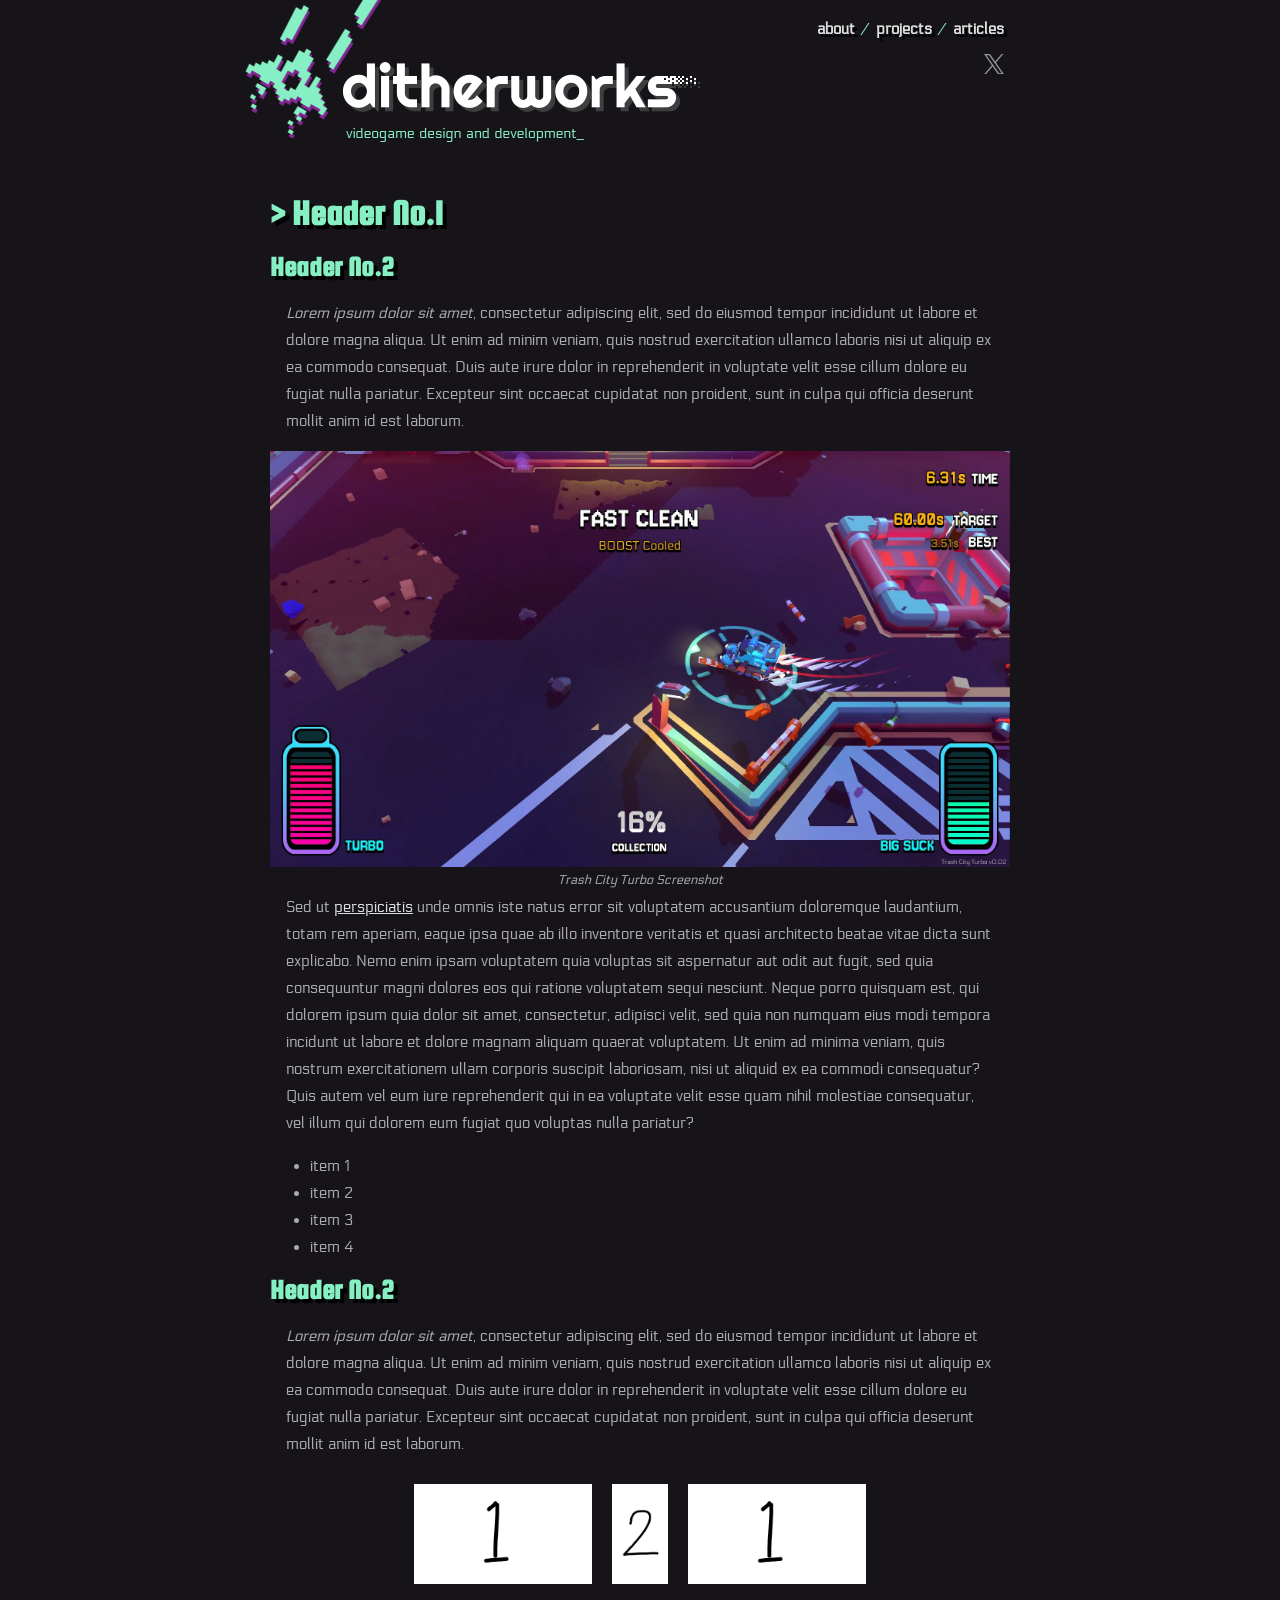
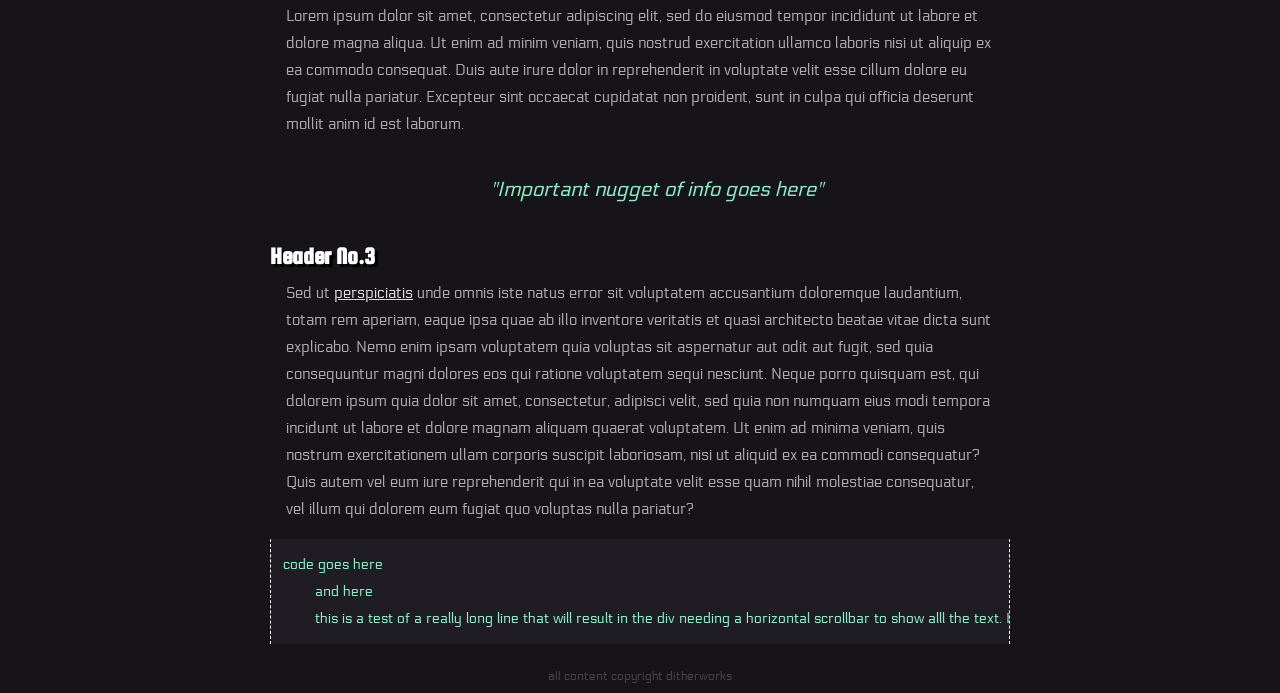
==== index.html @ 1ac3edae "placeholder pages and styling updates" ====
<!DOCTYPE html>
<html>
<title>ditherworks</title>

<head>
	<script src="/utils.js"></script>
	<meta name="viewport" content="width=device-width, initial-scale=1.0">
	<link rel="stylesheet" href="/style.css">
</head>


<body>
	<div id="container">
		<div id="header">
			<div id="nav">
				<!-- <a href="/index.html">home</a>/ -->
				<a href="/about/index.html">about</a>/
				<a href="/projects/index.html">projects</a>/
				<a href="/articles/index.html">articles</a>
				<br />
				<a href="https://x.com/ditherworks"><div id="twit" class="social"></div></a>
			</div>
		</div>

		<div id="content">
			<h1>> Header No.1</h1>
			<h2>Header No.2</h2>
			<p>
			<!-- <span style="color:var(--light-green); font-size: 14px">videogame design and development by Mark Wherrett_</span> -->
			<i>Lorem ipsum dolor sit amet</i>, consectetur adipiscing elit, sed do eiusmod tempor incididunt ut labore et dolore magna aliqua. Ut enim ad minim veniam, quis nostrud exercitation ullamco laboris nisi ut aliquip ex ea commodo consequat. Duis aute irure dolor in reprehenderit in voluptate velit esse cillum dolore eu fugiat nulla pariatur. Excepteur sint occaecat cupidatat non proident, sunt in culpa qui officia deserunt mollit anim id est laborum.
			</p>
			<img class="screenshot" src="trash_city_turbo.jpg" alt="Trash City Turbo Screenshot" data-click_me="true" />
			<p>
			Sed ut <a href="about:blank">perspiciatis</a> unde omnis iste natus error sit voluptatem accusantium doloremque laudantium, totam rem aperiam, eaque ipsa quae ab illo inventore veritatis et quasi architecto beatae vitae dicta sunt explicabo. Nemo enim ipsam voluptatem quia voluptas sit aspernatur aut odit aut fugit, sed quia consequuntur magni dolores eos qui ratione voluptatem sequi nesciunt. Neque porro quisquam est, qui dolorem ipsum quia dolor sit amet, consectetur, adipisci velit, sed quia non numquam eius modi tempora incidunt ut labore et dolore magnam aliquam quaerat voluptatem. Ut enim ad minima veniam, quis nostrum exercitationem ullam corporis suscipit laboriosam, nisi ut aliquid ex ea commodi consequatur? Quis autem vel eum iure reprehenderit qui in ea voluptate velit esse quam nihil molestiae consequatur, vel illum qui dolorem eum fugiat quo voluptas nulla pariatur?
			</p>
			<ul>
				<li>item 1</li>
				<li>item 2</li>
				<li>item 3</li>
				<li>item 4</li>
			</ul>
			<h2>Header No.2</h2>
			<p>
			<i>Lorem ipsum dolor sit amet</i>, consectetur adipiscing elit, sed do eiusmod tempor incididunt ut labore et dolore magna aliqua. Ut enim ad minim veniam, quis nostrud exercitation ullamco laboris nisi ut aliquip ex ea commodo consequat. Duis aute irure dolor in reprehenderit in voluptate velit esse cillum dolore eu fugiat nulla pariatur. Excepteur sint occaecat cupidatat non proident, sunt in culpa qui officia deserunt mollit anim id est laborum.
			</p>
			<div class="gallery">
				<img class="gallery_item" data-click_me="true" src="images/gallery_test_1.png" />
				<img class="gallery_item" data-click_me="true" src="images/gallery_test_2.png" />
				<img class="gallery_item" data-click_me="true" src="images/gallery_test_1.png" />
			</div>
			<p>
			Lorem ipsum dolor sit amet, consectetur adipiscing elit, sed do eiusmod tempor incididunt ut labore et dolore magna aliqua. Ut enim ad minim veniam, quis nostrud exercitation ullamco laboris nisi ut aliquip ex ea commodo consequat. Duis aute irure dolor in reprehenderit in voluptate velit esse cillum dolore eu fugiat nulla pariatur. Excepteur sint occaecat cupidatat non proident, sunt in culpa qui officia deserunt mollit anim id est laborum.
			</p>
			<p class="pullout">"Important nugget of info goes here"</p>
			<h3>Header No.3</h3>
			<p>
			Sed ut <a href="about:blank">perspiciatis</a> unde omnis iste natus error sit voluptatem accusantium doloremque laudantium, totam rem aperiam, eaque ipsa quae ab illo inventore veritatis et quasi architecto beatae vitae dicta sunt explicabo. Nemo enim ipsam voluptatem quia voluptas sit aspernatur aut odit aut fugit, sed quia consequuntur magni dolores eos qui ratione voluptatem sequi nesciunt. Neque porro quisquam est, qui dolorem ipsum quia dolor sit amet, consectetur, adipisci velit, sed quia non numquam eius modi tempora incidunt ut labore et dolore magnam aliquam quaerat voluptatem. Ut enim ad minima veniam, quis nostrum exercitationem ullam corporis suscipit laboriosam, nisi ut aliquid ex ea commodi consequatur? Quis autem vel eum iure reprehenderit qui in ea voluptate velit esse quam nihil molestiae consequatur, vel illum qui dolorem eum fugiat quo voluptas nulla pariatur?
			</p>
			<pre>
code goes here
	and here
	this is a test of a really long line that will result in the div needing a horizontal scrollbar to show alll the text. It's not ideal but as long it makes it usable, I can move on
</pre>
		</div>

		<div id="footer">
			all content copyright ditherworks
		</div>
	</div>

</body>


</html>
---- style.css ----
@import url('https://fonts.googleapis.com/css2?family=Squada+One&display=swap');
@import url('https://fonts.googleapis.com/css2?family=Electrolize&display=swap');


:root {
	--grey: #777;
	--light-grey: #AAA;
	--lighter-grey: #DDD;

	--link-grey: #DDD;

	--light-green: rgb(134, 239, 195);
	--light-purple: rgb(206, 134, 239);
}

html {
	width: 100%;
	height: 100%;
}

body {
	height: 100%;

	display: flex;
	flex-flow: row nowrap;
	justify-content: center;
	align-items: stretch;

	background-color: #161319;
	padding: 0px;
	margin: 0px;

	font-family: 'Electrolize';
	font-size: 15px;
	color: var(--light-grey);
}

#container {
	max-width: 800px;
	flex: 1 0;
	
	display: flex;
	flex-flow: column nowrap;
	
	padding: 0px;
	
	/* border: 1px solid #333; */
}

#header {
	display: flex;
	flex: 0 0;
	flex-basis: auto;
	flex-flow: row nowrap;
	
	height: 160px;
	align-items: start;
	
	background-image: url(images/header_background.png);
	background-repeat: no-repeat;

	cursor: default;
}

@media screen and (max-width: 800px) {
	#container {
		max-width: 100%;
	}

	#header {
		background-size: contain;
	}
}

#nav {
	flex: 1 0;
	text-align: right;
	color: var(--light-green);
	
	padding: 20px 30px 0px 0px;
}

.social {
	display: inline-block;

	background-size: cover;

	width: 20px;
	height: 20px;
	margin-top: 16px;
	/* margin-left: 10px; */

	background-position: top;
}

.social:hover {
	background-position: bottom;
}

#bsky {
	background-image: url(images/social_bsky2.png);
}

#twit {
	background-image: url(images/social_twit2.png);
}

#nav a {
	text-decoration: none;
	margin-left: 3px;
	margin-right: 6px;

	font-weight: bold;
}

#nav a:link, a:visited, a:active {
  color: var(--link-grey);
  text-shadow: 3px 3px black;
}

#nav a:hover {
  color: var(--light-green);
}

#content {
	padding: 0px 30px 0px 30px;

	line-height: 180%;

	/* text-align: justify; */
}

#content h1 {
	font-family: 'Squada One';
	font-size: 36px;
	color: var(--light-green);
	text-shadow: 4px 4px black;

	margin: 40px 0px 10px 0px;
	padding: 0px 0px 16px 0px;
	/* border-bottom: 1px dotted var(--light-green); */
}

#content h2 {
	/* display: inline-block; */
	font-family: 'Squada One';
	font-size: 28px;
	color: var(--light-green);
	text-shadow: 4px 4px black;

	margin: 0px 0px 0px 0px;
	padding: 0px 0px 20px 0px;
	/* border-bottom: 1px dotted white; */
}

#content h3 {
	font-family: 'Squada One';
	font-size: 24px;
	color: white;
	text-shadow: 3px 3px black;

	margin: 0px;
	padding: 0px 0px 10px 0px;
}

#content p {
	margin: 0px 16px 16px 16px;
	/* padding: 0px; */
}

#content a {
  text-decoration: underline;
}

#content a:link {
  color: var(--link-grey);
}

#content a:hover {
  color: var(--light-green);
}

.screenshot {
	max-width: 100%;
	display: block;
	margin-left: auto;
	margin-right: auto;
}

.img_label {
	font-size: 0.85em;
	font-style: italic;
	text-align: center;
}

#content .pullout {
	width: 100%;
	font-size: 1.35em;
	font-style: italic;
	color: var(--light-green);
	text-align: center;
	padding: 16px 0px 16px 0px;
	line-height: 200%;
}

.gallery {
	width: 100%;
	/* height: 100px; */
	display: flex;
	flex-flow: row wrap;
	justify-content: center;
}

.gallery_item {
	flex: 0 1 auto;
	align-self: center;
	max-height: 100px;
	padding: 10px;
}

.platform_logo {
	max-height: 16px;
	padding: 8px;
}

#content pre {
	font-size: 14px;
	font-family: 'Electrolize';
	color: var(--light-green);
	/* background-color: #222; */
	background-color: #201c24;

	padding: 12px;
	border-left: 1px dashed white;
	border-right: 1px dashed white;

	overflow-x: scroll;
	scrollbar-color: var(--light-grey) #151217;
}

#footer {
	color: #444444;
	flex: 0 1;

	font-size: 12px;
	text-align: center;

	padding: 10px 0px 10px 0px;
}
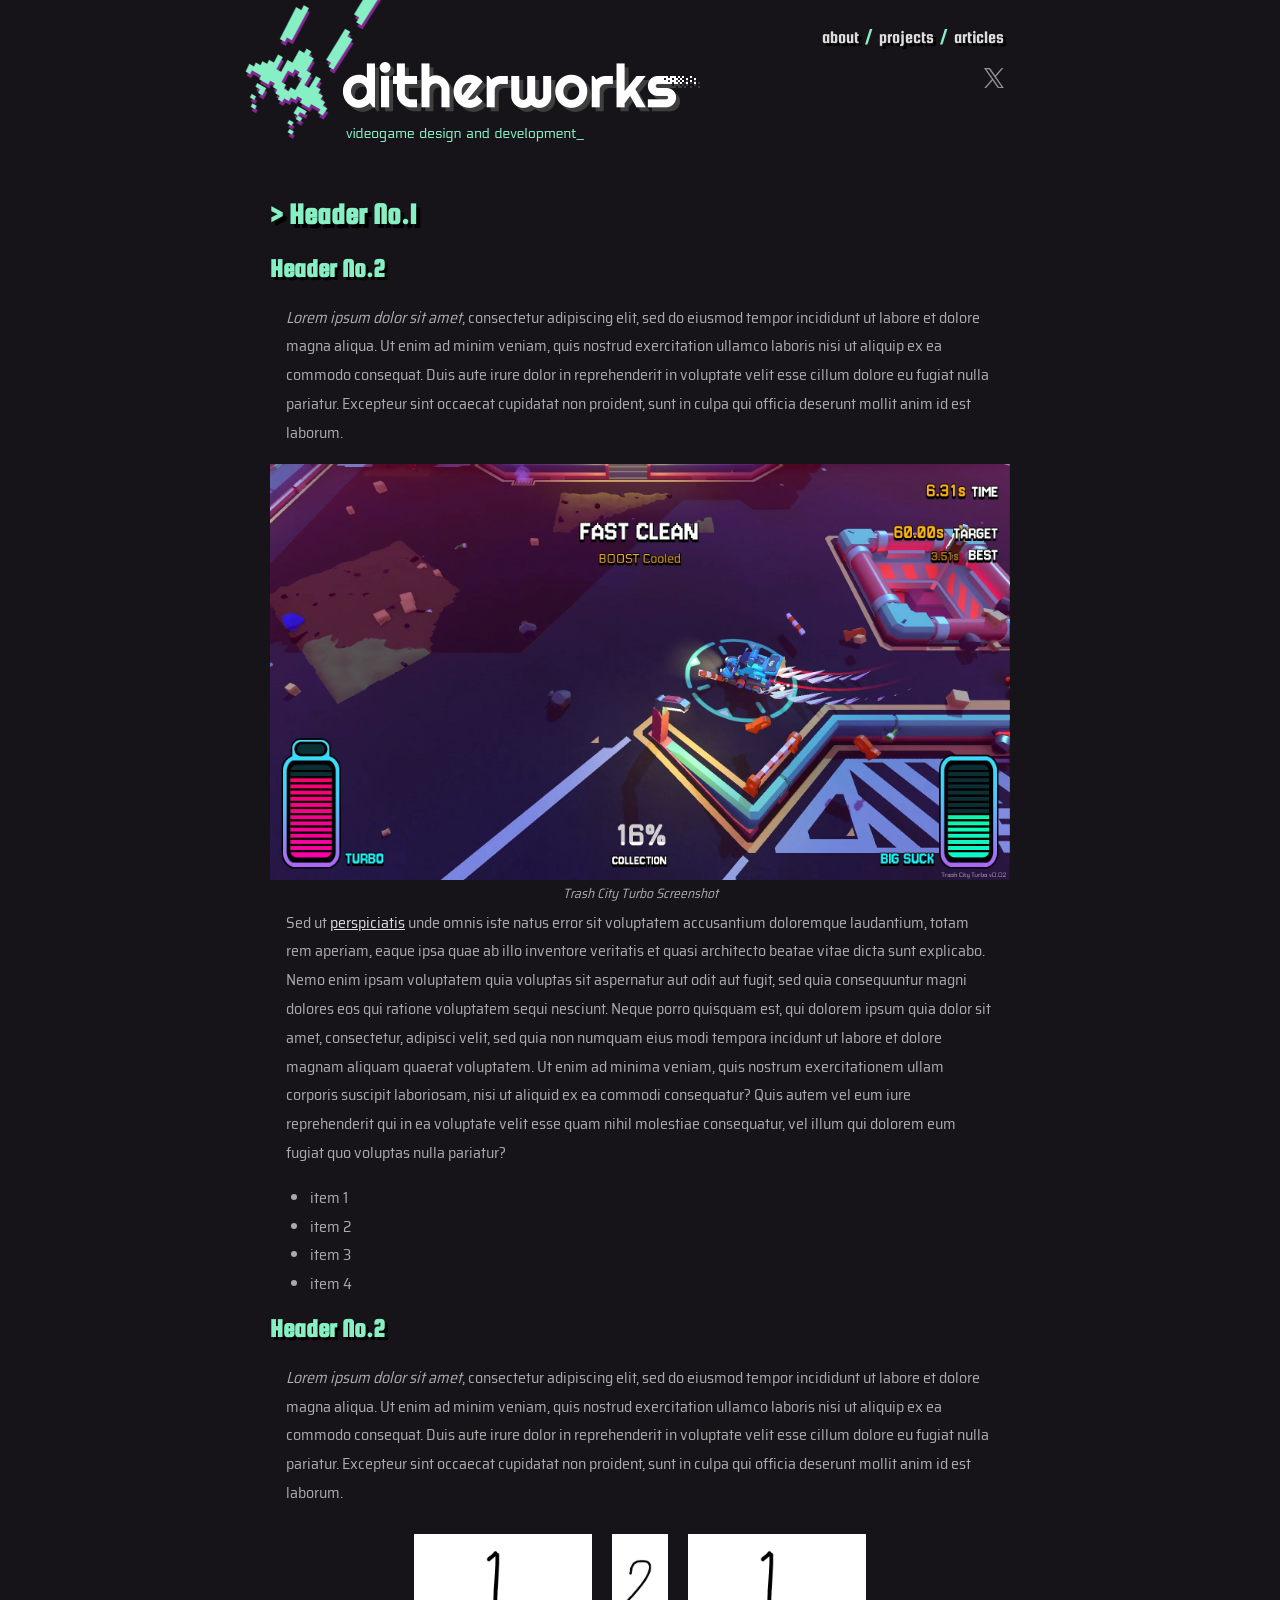
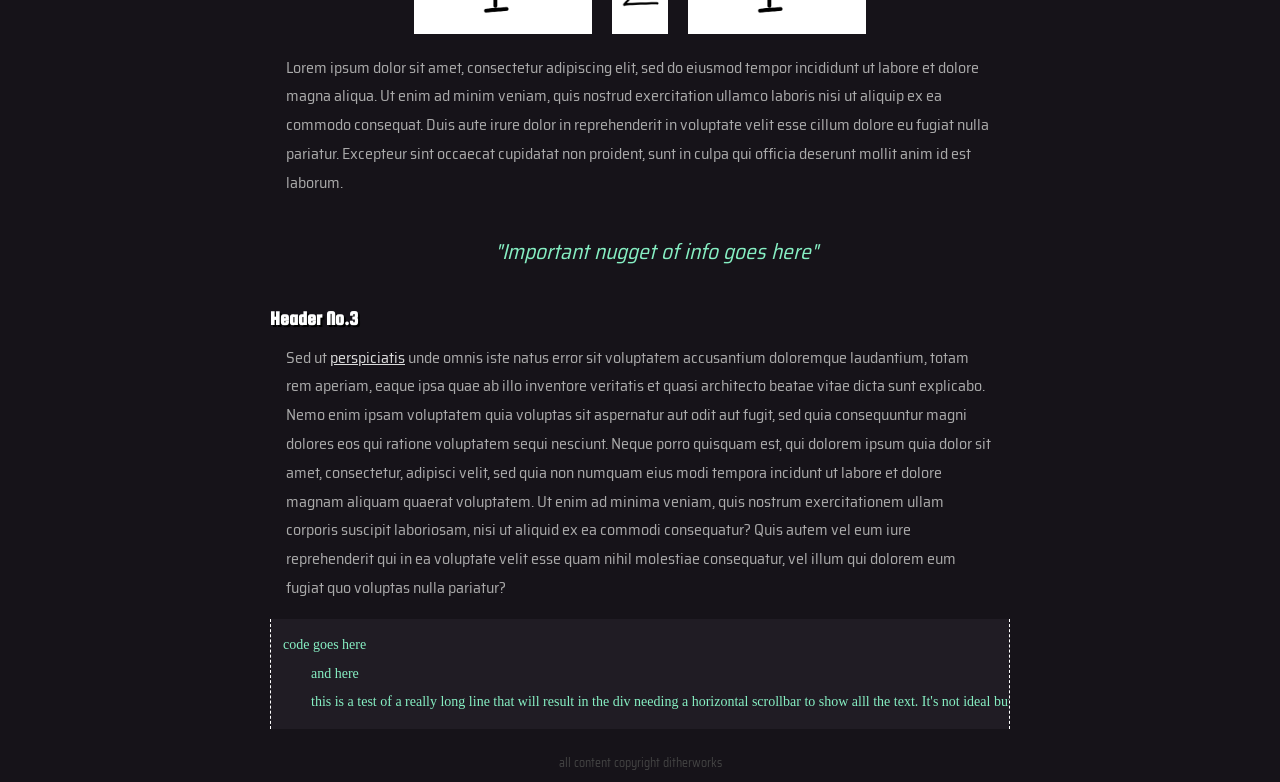
==== commit 5dc1a99e: "title links to index" ====
--- a/index.html
+++ b/index.html
@@ -12,6 +12,7 @@
 <body>
 	<div id="container">
 		<div id="header">
+			<a href="/index.html" id="title_box"></a>
 			<div id="nav">
 				<!-- <a href="/index.html">home</a>/ -->
 				<a href="/about/index.html">about</a>/
--- a/style.css
+++ b/style.css
@@ -1,5 +1,5 @@
 @import url('https://fonts.googleapis.com/css2?family=Squada+One&display=swap');
-@import url('https://fonts.googleapis.com/css2?family=Electrolize&display=swap');
+@import url('https://fonts.googleapis.com/css2?family=Saira+Semi+Condensed:wght@100;200;300;400;500;600;700;800;900&display=swap');
 
 
 :root {
@@ -10,7 +10,7 @@
 	--link-grey: #DDD;
 
 	--light-green: rgb(134, 239, 195);
-	--light-purple: rgb(206, 134, 239);
+	--retro-purple: #822692;
 }
 
 html {
@@ -30,8 +30,8 @@
 	padding: 0px;
 	margin: 0px;
 
-	font-family: 'Electrolize';
-	font-size: 15px;
+	font-family: 'Saira Semi Condensed';
+	font-size: 16px;
 	color: var(--light-grey);
 }
 
@@ -72,10 +72,21 @@
 	}
 }
 
+#title_box {
+	position: absolute;
+	width: 500px;
+	height: 70px;
+	margin-top: 50px;
+	/* border: 1px solid red; */
+}
+
 #nav {
 	flex: 1 0;
 	text-align: right;
 	color: var(--light-green);
+
+	font-weight: bold;
+	font-size: 20px;
 	
 	padding: 20px 30px 0px 0px;
 }
@@ -110,16 +121,18 @@
 	margin-left: 3px;
 	margin-right: 6px;
 
-	font-weight: bold;
+	font-family: 'Squada One';
+	font-size: 18px;
+	font-weight: normal;
 }
 
 #nav a:link, a:visited, a:active {
-  color: var(--link-grey);
-  text-shadow: 3px 3px black;
+	color: var(--link-grey);
+	text-shadow: 3px 3px black;
 }
 
 #nav a:hover {
-  color: var(--light-green);
+	color: var(--light-green);
 }
 
 #content {
@@ -132,21 +145,19 @@
 
 #content h1 {
 	font-family: 'Squada One';
-	font-size: 36px;
+	font-size: 30px;
 	color: var(--light-green);
 	text-shadow: 4px 4px black;
 
 	margin: 40px 0px 10px 0px;
 	padding: 0px 0px 16px 0px;
-	/* border-bottom: 1px dotted var(--light-green); */
 }
 
 #content h2 {
-	/* display: inline-block; */
-	font-family: 'Squada One';
-	font-size: 28px;
-	color: var(--light-green);
-	text-shadow: 4px 4px black;
+	font-family: 'Squada One';
+	font-size: 26px;
+	color: var(--light-green);
+	text-shadow: 3px 3px black;
 
 	margin: 0px 0px 0px 0px;
 	padding: 0px 0px 20px 0px;
@@ -155,9 +166,9 @@
 
 #content h3 {
 	font-family: 'Squada One';
-	font-size: 24px;
+	font-size: 20px;
 	color: white;
-	text-shadow: 3px 3px black;
+	text-shadow: 2px 2px black;
 
 	margin: 0px;
 	padding: 0px 0px 10px 0px;
@@ -169,15 +180,15 @@
 }
 
 #content a {
-  text-decoration: underline;
+	text-decoration: underline;
 }
 
 #content a:link {
-  color: var(--link-grey);
+	color: var(--link-grey);
 }
 
 #content a:hover {
-  color: var(--light-green);
+	color: var(--light-green);
 }
 
 .screenshot {
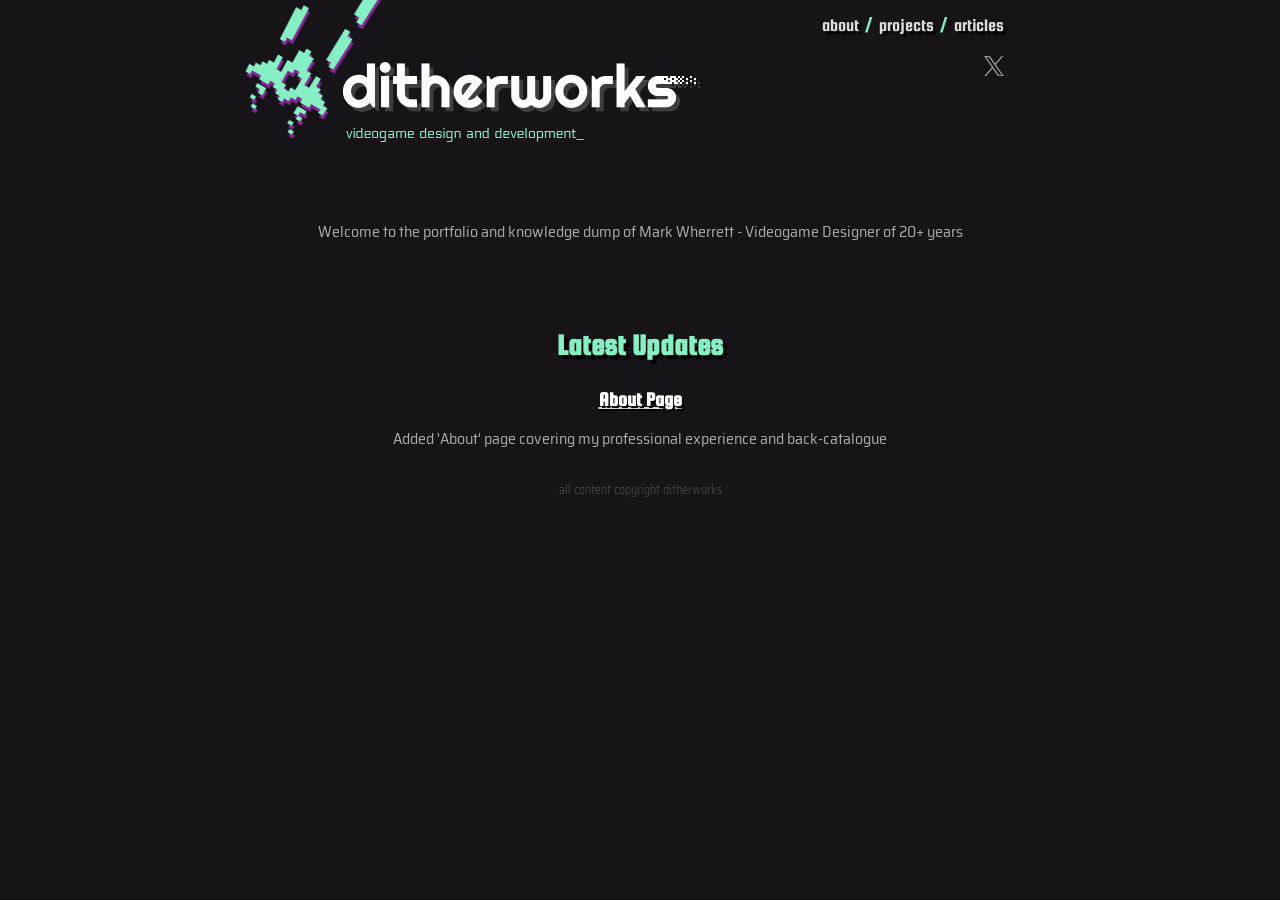
==== commit 1705dbbe: "front page updates" ====
--- a/index.html
+++ b/index.html
@@ -24,44 +24,23 @@
 		</div>
 
 		<div id="content">
-			<h1>> Header No.1</h1>
-			<h2>Header No.2</h2>
-			<p>
-			<!-- <span style="color:var(--light-green); font-size: 14px">videogame design and development by Mark Wherrett_</span> -->
-			<i>Lorem ipsum dolor sit amet</i>, consectetur adipiscing elit, sed do eiusmod tempor incididunt ut labore et dolore magna aliqua. Ut enim ad minim veniam, quis nostrud exercitation ullamco laboris nisi ut aliquip ex ea commodo consequat. Duis aute irure dolor in reprehenderit in voluptate velit esse cillum dolore eu fugiat nulla pariatur. Excepteur sint occaecat cupidatat non proident, sunt in culpa qui officia deserunt mollit anim id est laborum.
+			<br />
+			<br />
+			
+			<p class="front">	
+				Welcome to the portfolio and knowledge dump of Mark Wherrett - Videogame Designer of 20+ years
 			</p>
-			<img class="screenshot" src="trash_city_turbo.jpg" alt="Trash City Turbo Screenshot" data-click_me="true" />
-			<p>
-			Sed ut <a href="about:blank">perspiciatis</a> unde omnis iste natus error sit voluptatem accusantium doloremque laudantium, totam rem aperiam, eaque ipsa quae ab illo inventore veritatis et quasi architecto beatae vitae dicta sunt explicabo. Nemo enim ipsam voluptatem quia voluptas sit aspernatur aut odit aut fugit, sed quia consequuntur magni dolores eos qui ratione voluptatem sequi nesciunt. Neque porro quisquam est, qui dolorem ipsum quia dolor sit amet, consectetur, adipisci velit, sed quia non numquam eius modi tempora incidunt ut labore et dolore magnam aliquam quaerat voluptatem. Ut enim ad minima veniam, quis nostrum exercitationem ullam corporis suscipit laboriosam, nisi ut aliquid ex ea commodi consequatur? Quis autem vel eum iure reprehenderit qui in ea voluptate velit esse quam nihil molestiae consequatur, vel illum qui dolorem eum fugiat quo voluptas nulla pariatur?
+			
+			<br />
+
+			<h1 class="front">Latest Updates</h1>
+
+			<a href="/about"><h3 class="front">About Page</h3></a>
+
+			<p class="front">
+				Added 'About' page covering my professional experience and back-catalogue
 			</p>
-			<ul>
-				<li>item 1</li>
-				<li>item 2</li>
-				<li>item 3</li>
-				<li>item 4</li>
-			</ul>
-			<h2>Header No.2</h2>
-			<p>
-			<i>Lorem ipsum dolor sit amet</i>, consectetur adipiscing elit, sed do eiusmod tempor incididunt ut labore et dolore magna aliqua. Ut enim ad minim veniam, quis nostrud exercitation ullamco laboris nisi ut aliquip ex ea commodo consequat. Duis aute irure dolor in reprehenderit in voluptate velit esse cillum dolore eu fugiat nulla pariatur. Excepteur sint occaecat cupidatat non proident, sunt in culpa qui officia deserunt mollit anim id est laborum.
-			</p>
-			<div class="gallery">
-				<img class="gallery_item" data-click_me="true" src="images/gallery_test_1.png" />
-				<img class="gallery_item" data-click_me="true" src="images/gallery_test_2.png" />
-				<img class="gallery_item" data-click_me="true" src="images/gallery_test_1.png" />
-			</div>
-			<p>
-			Lorem ipsum dolor sit amet, consectetur adipiscing elit, sed do eiusmod tempor incididunt ut labore et dolore magna aliqua. Ut enim ad minim veniam, quis nostrud exercitation ullamco laboris nisi ut aliquip ex ea commodo consequat. Duis aute irure dolor in reprehenderit in voluptate velit esse cillum dolore eu fugiat nulla pariatur. Excepteur sint occaecat cupidatat non proident, sunt in culpa qui officia deserunt mollit anim id est laborum.
-			</p>
-			<p class="pullout">"Important nugget of info goes here"</p>
-			<h3>Header No.3</h3>
-			<p>
-			Sed ut <a href="about:blank">perspiciatis</a> unde omnis iste natus error sit voluptatem accusantium doloremque laudantium, totam rem aperiam, eaque ipsa quae ab illo inventore veritatis et quasi architecto beatae vitae dicta sunt explicabo. Nemo enim ipsam voluptatem quia voluptas sit aspernatur aut odit aut fugit, sed quia consequuntur magni dolores eos qui ratione voluptatem sequi nesciunt. Neque porro quisquam est, qui dolorem ipsum quia dolor sit amet, consectetur, adipisci velit, sed quia non numquam eius modi tempora incidunt ut labore et dolore magnam aliquam quaerat voluptatem. Ut enim ad minima veniam, quis nostrum exercitationem ullam corporis suscipit laboriosam, nisi ut aliquid ex ea commodi consequatur? Quis autem vel eum iure reprehenderit qui in ea voluptate velit esse quam nihil molestiae consequatur, vel illum qui dolorem eum fugiat quo voluptas nulla pariatur?
-			</p>
-			<pre>
-code goes here
-	and here
-	this is a test of a really long line that will result in the div needing a horizontal scrollbar to show alll the text. It's not ideal but as long it makes it usable, I can move on
-</pre>
+
 		</div>
 
 		<div id="footer">
--- a/style.css
+++ b/style.css
@@ -74,9 +74,9 @@
 
 #title_box {
 	position: absolute;
-	width: 500px;
-	height: 70px;
-	margin-top: 50px;
+	width: 100px;
+	height: 120px;
+	margin-top: 25px;
 	/* border: 1px solid red; */
 }
 
@@ -88,7 +88,7 @@
 	font-weight: bold;
 	font-size: 20px;
 	
-	padding: 20px 30px 0px 0px;
+	padding: 8px 30px 0px 0px;
 }
 
 .social {
@@ -172,6 +172,10 @@
 
 	margin: 0px;
 	padding: 0px 0px 10px 0px;
+}
+
+#content .front {
+	text-align: center;
 }
 
 #content p {
@@ -236,11 +240,12 @@
 
 #content pre {
 	font-size: 14px;
-	font-family: 'Electrolize';
+	font-family: 'Saira Semi Condensed';
 	color: var(--light-green);
 	/* background-color: #222; */
 	background-color: #201c24;
 
+	margin: 32px 00px 32px 0px;
 	padding: 12px;
 	border-left: 1px dashed white;
 	border-right: 1px dashed white;
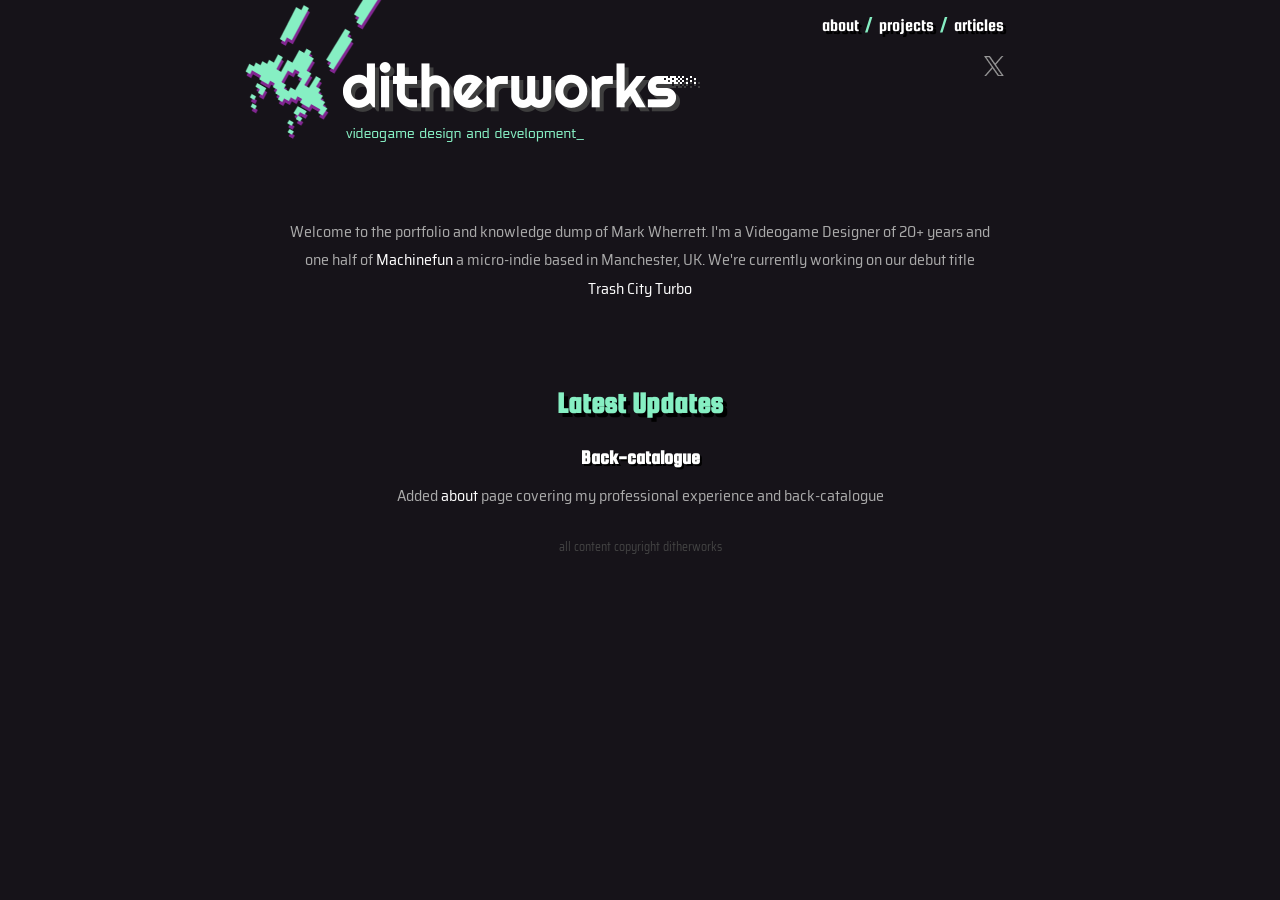
==== commit acdf672c: "styling and front page updates" ====
--- a/index.html
+++ b/index.html
@@ -28,17 +28,17 @@
 			<br />
 			
 			<p class="front">	
-				Welcome to the portfolio and knowledge dump of Mark Wherrett - Videogame Designer of 20+ years
+				Welcome to the portfolio and knowledge dump of Mark Wherrett. I'm a Videogame Designer of 20+ years and one half of <a href="http://www.machinefun.co.uk">Machinefun</a> a micro-indie based in Manchester, UK. We're currently working on our debut title <a href="https://store.steampowered.com/app/4484260/Trash_City_Turbo/">Trash City Turbo</a>
 			</p>
 			
 			<br />
 
 			<h1 class="front">Latest Updates</h1>
 
-			<a href="/about"><h3 class="front">About Page</h3></a>
+			<a href="/about"><h3 class="front">Back-catalogue</h3></a>
 
 			<p class="front">
-				Added 'About' page covering my professional experience and back-catalogue
+				Added <a href="/about">about</a> page covering my professional experience and back-catalogue
 			</p>
 
 		</div>
--- a/style.css
+++ b/style.css
@@ -7,7 +7,7 @@
 	--light-grey: #AAA;
 	--lighter-grey: #DDD;
 
-	--link-grey: #DDD;
+	--link-highlight: #FFF;
 
 	--light-green: rgb(134, 239, 195);
 	--retro-purple: #822692;
@@ -127,7 +127,7 @@
 }
 
 #nav a:link, a:visited, a:active {
-	color: var(--link-grey);
+	color: var(--link-highlight);
 	text-shadow: 3px 3px black;
 }
 
@@ -184,11 +184,11 @@
 }
 
 #content a {
-	text-decoration: underline;
+	text-decoration: none;
 }
 
 #content a:link {
-	color: var(--link-grey);
+	color: var(--link-highlight);
 }
 
 #content a:hover {
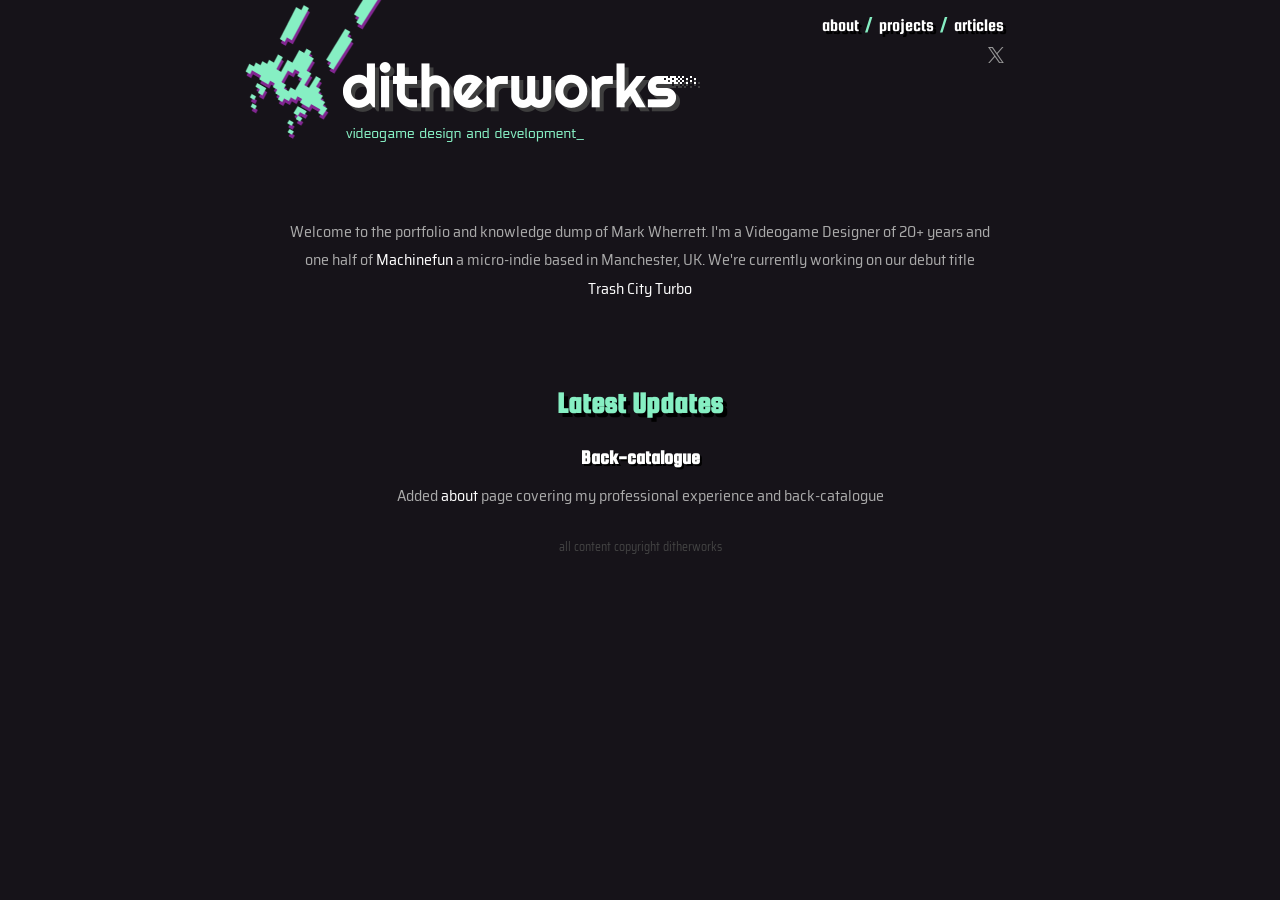
==== commit 6d5dd42e: "mountain hook project page added" ====
--- a/index.html
+++ b/index.html
@@ -20,6 +20,8 @@
 				<a href="/articles/index.html">articles</a>
 				<br />
 				<a href="https://x.com/ditherworks"><div id="twit" class="social"></div></a>
+				<!-- <br />
+				<a href="https://x.com/ditherworks"><div id="linkedin" class="social"></div></a> -->
 			</div>
 		</div>
 
--- a/style.css
+++ b/style.css
@@ -96,9 +96,9 @@
 
 	background-size: cover;
 
-	width: 20px;
-	height: 20px;
-	margin-top: 16px;
+	width: 16px;
+	height: 16px;
+	/* margin-top: 16px; */
 	/* margin-left: 10px; */
 
 	background-position: top;
@@ -114,6 +114,10 @@
 
 #twit {
 	background-image: url(images/social_twit2.png);
+}
+
+#linkedin {
+	background-image: url(images/social_linkedin2.png);
 }
 
 #nav a {
@@ -193,6 +197,12 @@
 
 #content a:hover {
 	color: var(--light-green);
+}
+
+#content img.project_preview {
+	max-width: 100%;
+	display: block;
+	margin: 16px auto 16px auto;
 }
 
 .screenshot {
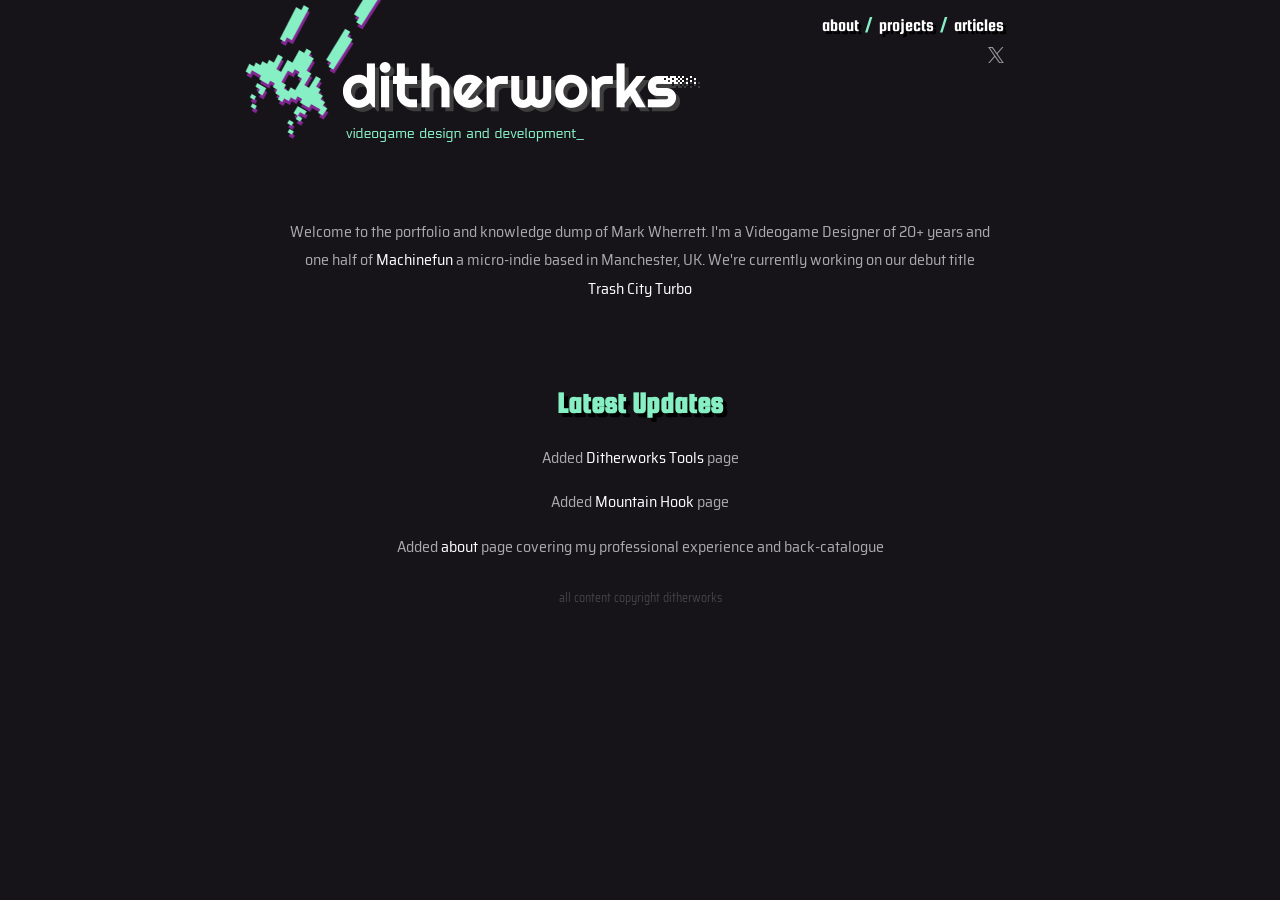
==== commit 448dabd7: "added ditherworks tools page" ====
--- a/index.html
+++ b/index.html
@@ -37,7 +37,13 @@
 
 			<h1 class="front">Latest Updates</h1>
 
-			<a href="/about"><h3 class="front">Back-catalogue</h3></a>
+			<p class="front">
+				Added <a href="/projects/ditherworks_tools/">Ditherworks Tools</a> page
+			</p>
+
+			<p class="front">
+				Added <a href="/projects/mountain_hook/">Mountain Hook</a> page
+			</p>
 
 			<p class="front">
 				Added <a href="/about">about</a> page covering my professional experience and back-catalogue
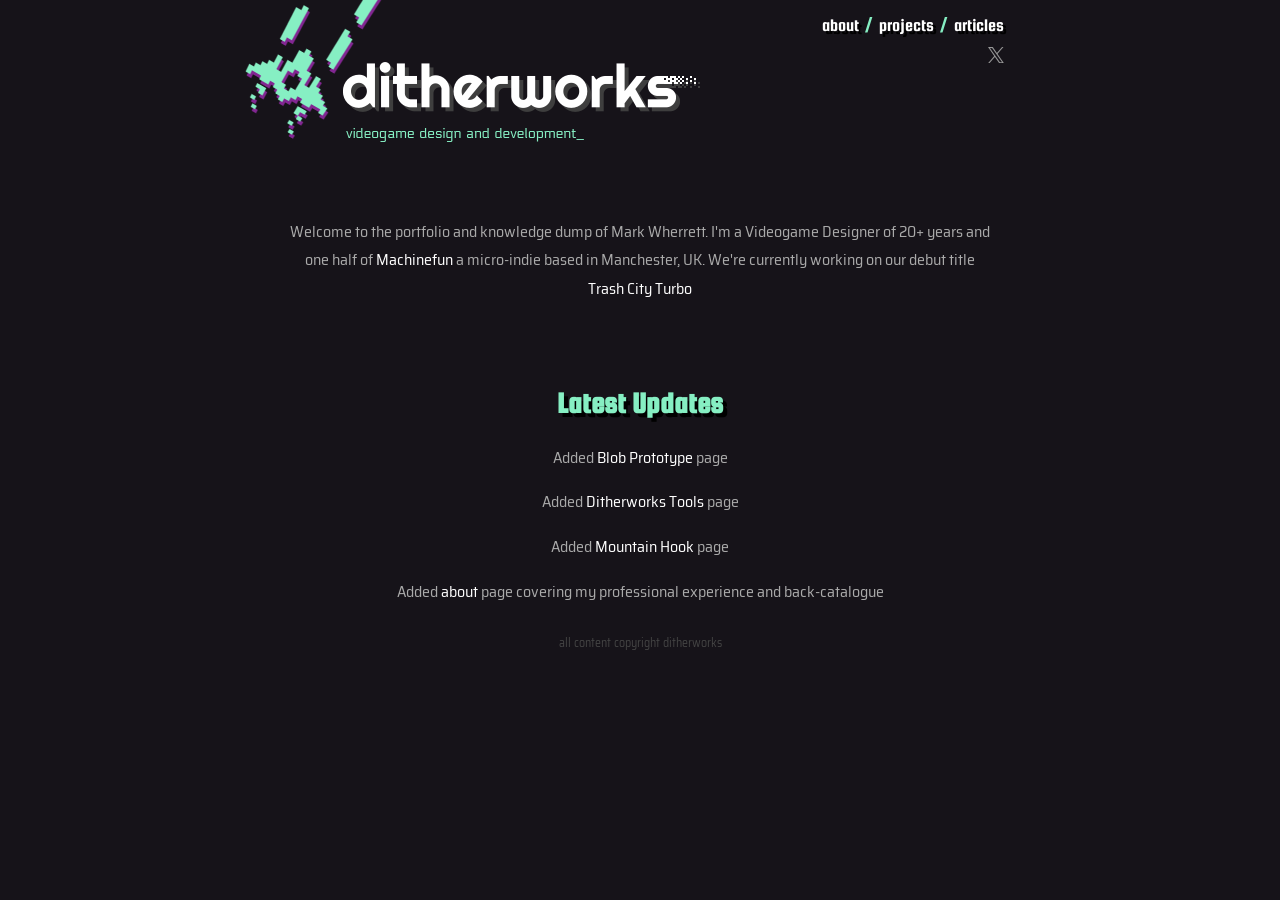
==== commit d1e5b041: "blob prototype added" ====
--- a/index.html
+++ b/index.html
@@ -38,6 +38,10 @@
 			<h1 class="front">Latest Updates</h1>
 
 			<p class="front">
+				Added <a href="/projects/blob/">Blob Prototype</a> page
+			</p>
+
+			<p class="front">
 				Added <a href="/projects/ditherworks_tools/">Ditherworks Tools</a> page
 			</p>
 
--- a/style.css
+++ b/style.css
@@ -199,7 +199,7 @@
 	color: var(--light-green);
 }
 
-#content img.project_preview {
+#content .project_preview {
 	max-width: 100%;
 	display: block;
 	margin: 16px auto 16px auto;
@@ -264,6 +264,10 @@
 	scrollbar-color: var(--light-grey) #151217;
 }
 
+#content video {
+	margin: 16px 0px 16px 0px;
+}
+
 #footer {
 	color: #444444;
 	flex: 0 1;
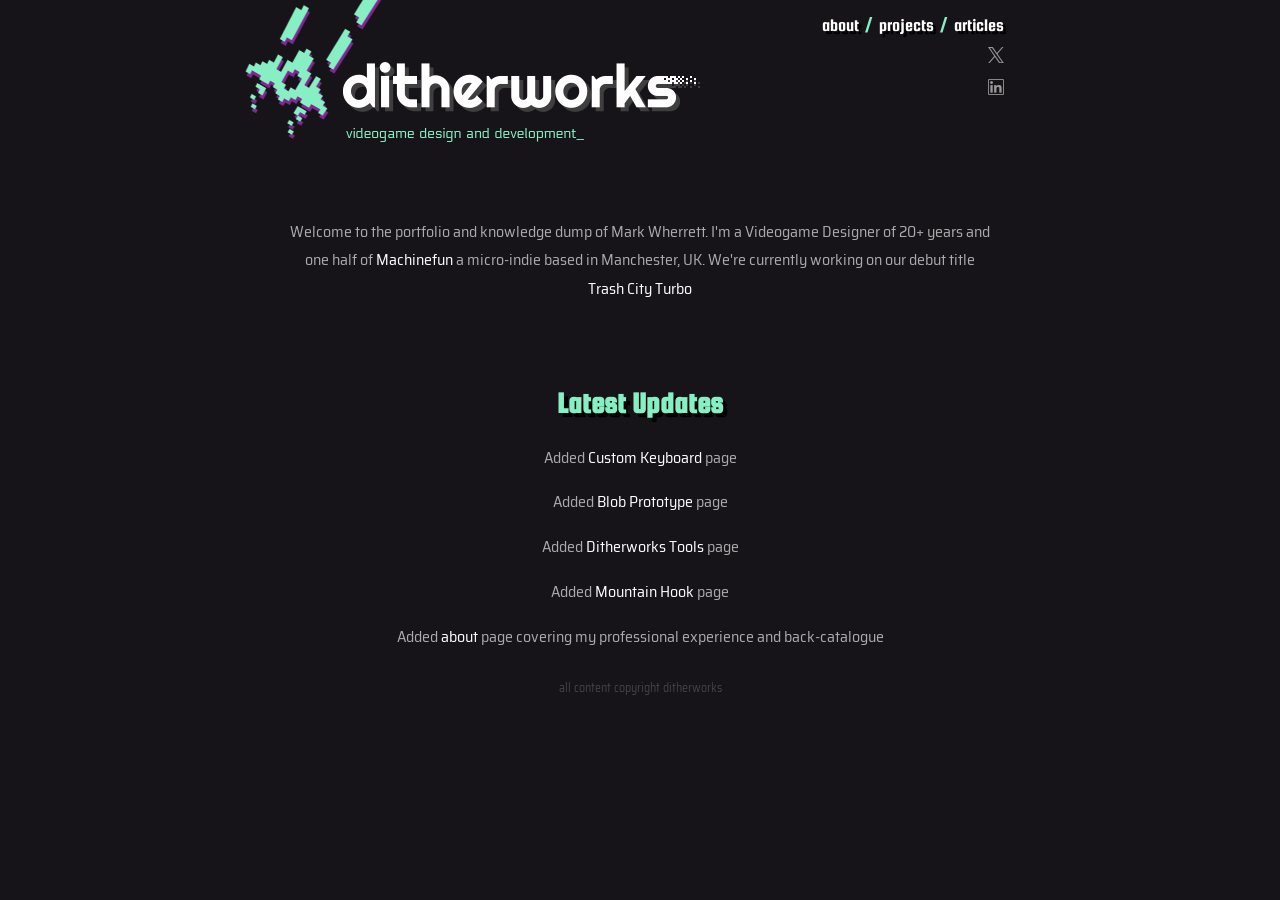
==== commit ebb51937: "added keyboard page and linkedin link" ====
--- a/index.html
+++ b/index.html
@@ -20,8 +20,8 @@
 				<a href="/articles/index.html">articles</a>
 				<br />
 				<a href="https://x.com/ditherworks"><div id="twit" class="social"></div></a>
-				<!-- <br />
-				<a href="https://x.com/ditherworks"><div id="linkedin" class="social"></div></a> -->
+				<br />
+				<a href="https://www.linkedin.com/in/mark-wherrett-735b5941b/"><div id="linkedin" class="social"></div></a>
 			</div>
 		</div>
 
@@ -36,6 +36,10 @@
 			<br />
 
 			<h1 class="front">Latest Updates</h1>
+
+			<p class="front">
+				Added <a href="/projects/stabless/">Custom Keyboard</a> page
+			</p>
 
 			<p class="front">
 				Added <a href="/projects/blob/">Blob Prototype</a> page
